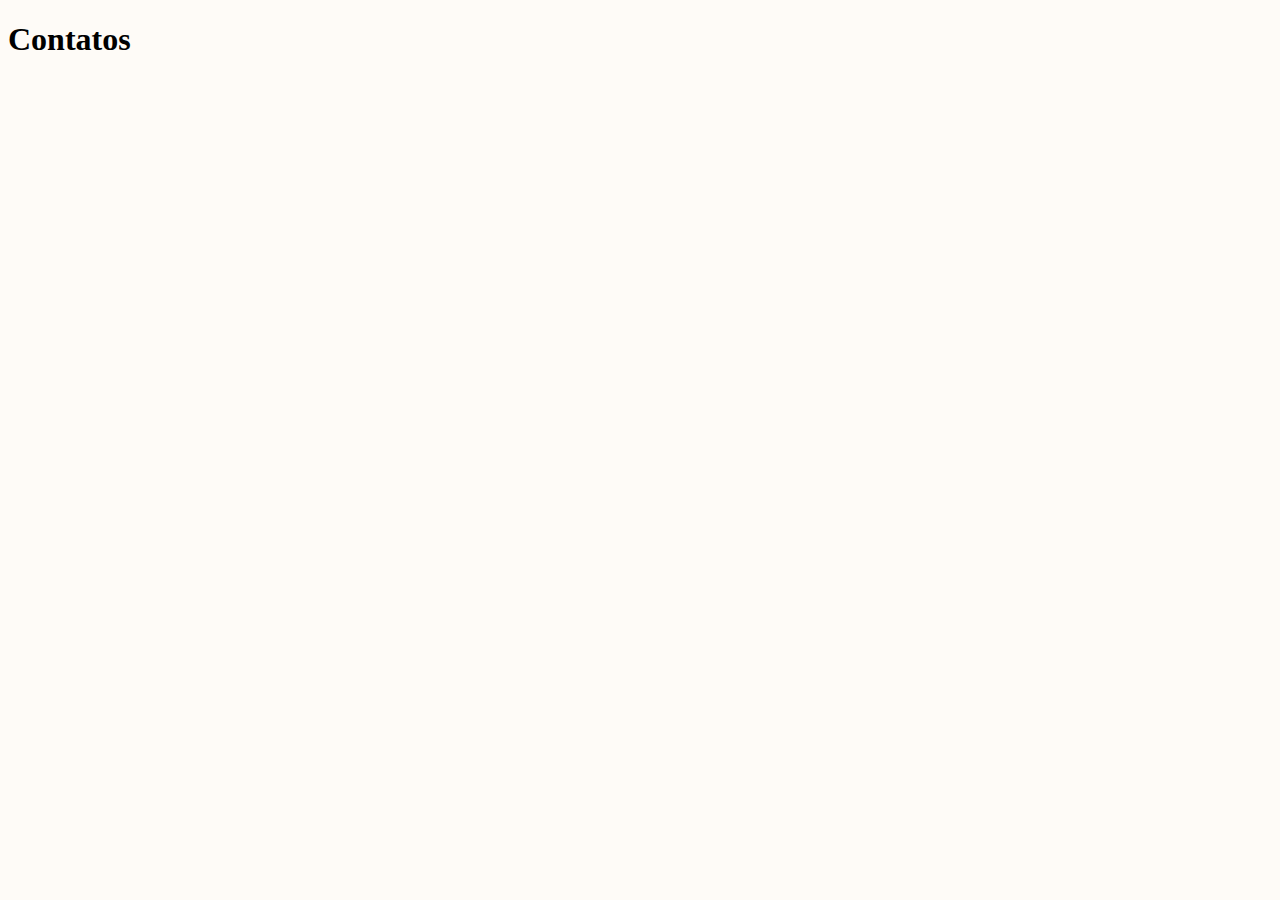
==== first-step-html-css/Barbearia Alura/pages/Contacts/index.html @ 2b735367 "finalização da pagina de produtos" ====
<!DOCTYPE html>
<html lang="en">

<head>
    <meta charset="UTF-8">
    <meta http-equiv="X-UA-Compatible" content="IE=edge">
    <meta name="viewport" content="width=device-width, initial-scale=1.0">
    <link rel="stylesheet" href="./style.css">
    <title>Contatos - Barbearia Alura</title>
</head>

<body>
    <header>
        <h1>Contatos</h1>
    </header>
</body>

</html>
---- first-step-html-css/Barbearia Alura/pages/Contacts/style.css ----
body {
    background-color: #FEFBF7;
}
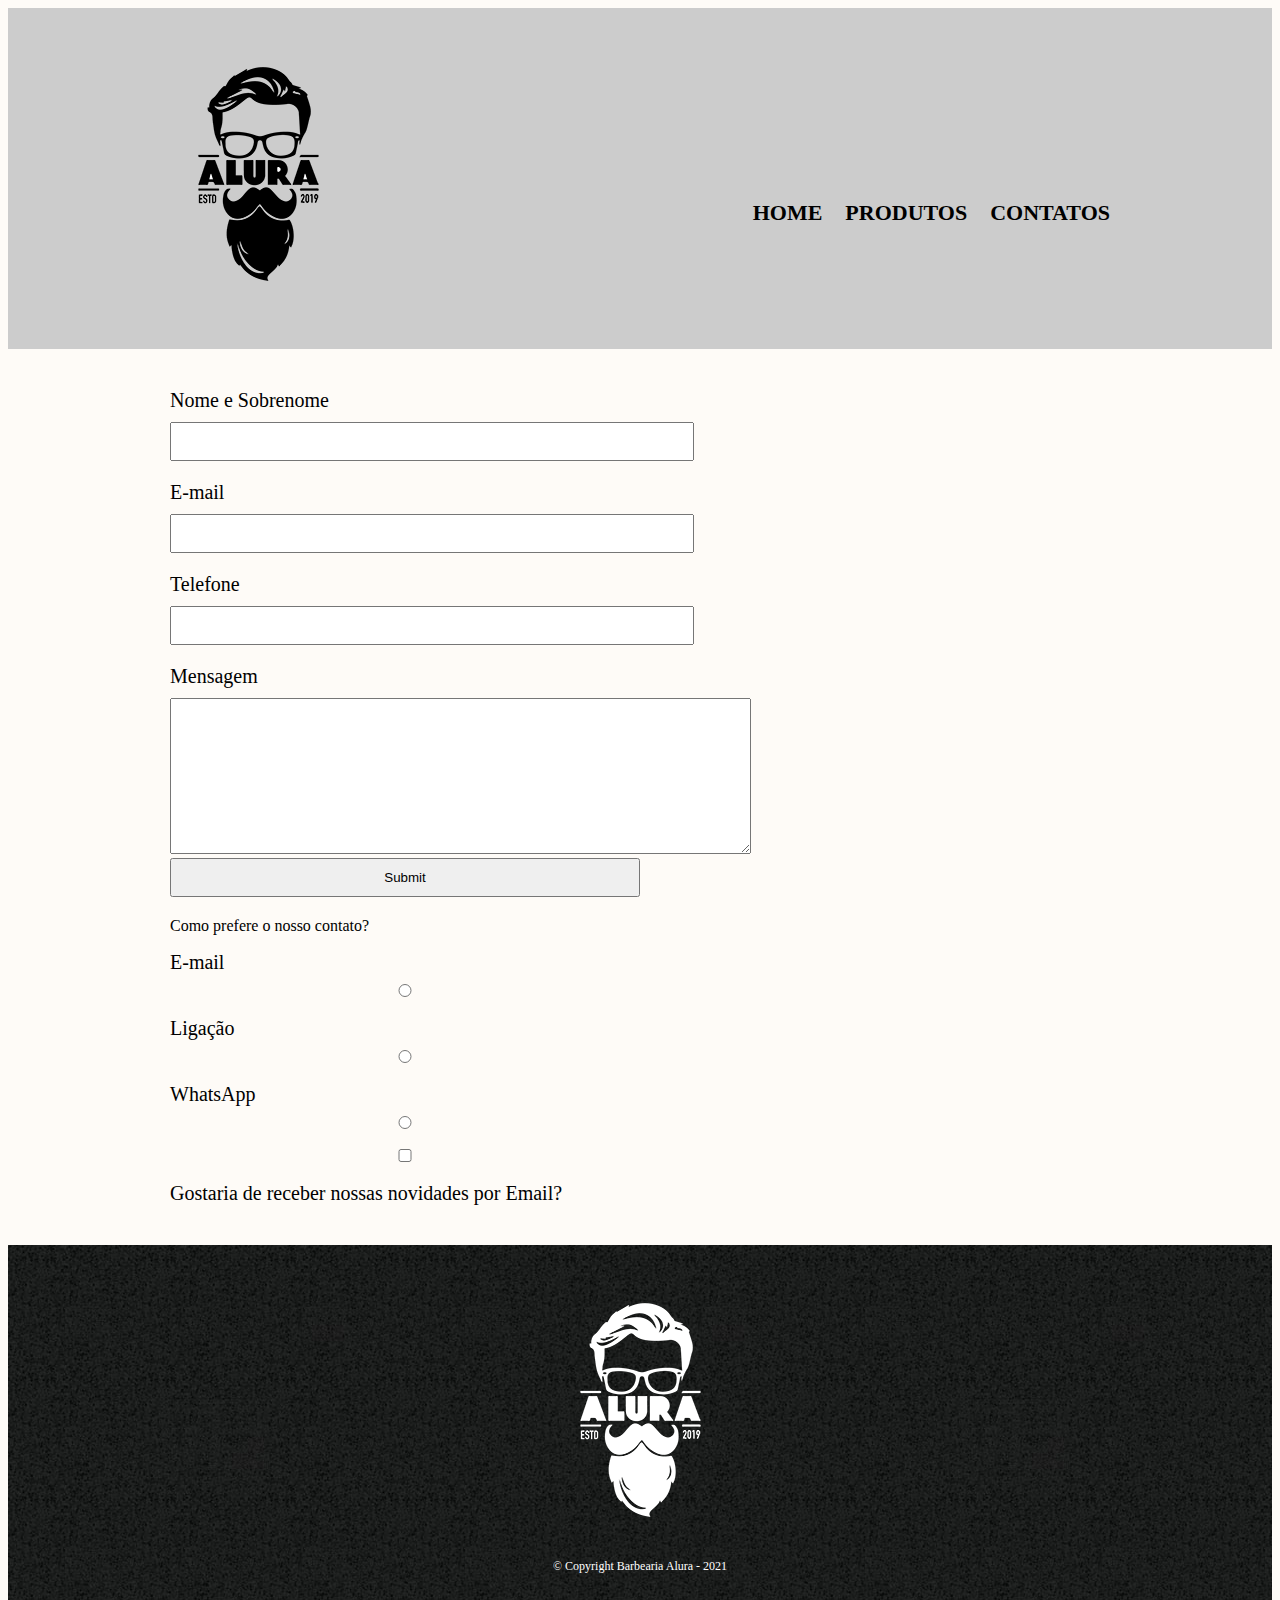
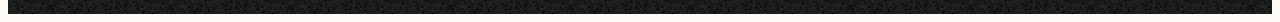
==== commit 77f2ea75: "estrutura pagina de contatos" ====
--- a/first-step-html-css/Barbearia Alura/pages/Contacts/index.html
+++ b/first-step-html-css/Barbearia Alura/pages/Contacts/index.html
@@ -2,17 +2,65 @@
 <html lang="en">
 
 <head>
-    <meta charset="UTF-8">
-    <meta http-equiv="X-UA-Compatible" content="IE=edge">
-    <meta name="viewport" content="width=device-width, initial-scale=1.0">
-    <link rel="stylesheet" href="./style.css">
-    <title>Contatos - Barbearia Alura</title>
+  <meta charset="UTF-8">
+  <meta http-equiv="X-UA-Compatible" content="IE=edge">
+  <meta name="viewport" content="width=device-width, initial-scale=1.0">
+  <link rel="stylesheet" href="./style.css">
+  <title>Contatos - Barbearia Alura</title>
 </head>
 
 <body>
-    <header>
-        <h1>Contatos</h1>
-    </header>
+  <header>
+    <div class="header-box">
+      <h1>
+        <img src="../../assets/logo.png" alt="logo Barbearia Alura">
+        <nav>
+          <ul>
+            <li><a href="../Main/index.html">Home</a></li>
+            <li><a href="../Products/index.html">Produtos</a></li>
+            <li><a href="../Contacts/index.html">Contatos</a></li>
+          </ul>
+        </nav>
+      </h1>
+    </div>
+  </header>
+  <main>
+    <form>
+      <div>
+        <label for="name">Nome e Sobrenome</label>
+        <input type="text" id="name">
+
+        <label for="email">E-mail</label>
+        <input type="text" id="email">
+
+        <label for="telephone">Telefone</label>
+        <input type="text" id="telephone">
+
+        <label for="message">Mensagem</label>
+        <textarea cols="70" rows="10" id="message"></textarea>
+
+        <input type="submit">
+      </div>
+      <div>
+        <p>Como prefere o nosso contato?</p>
+        <label for="radio-email">E-mail</label>
+        <input type="radio" name="contact" value="email" id="radio-email">
+
+        <label for="radio-telephone">Ligação</label>
+        <input type="radio" name="contact" value="telephone" id="radio-telephone">
+
+        <label for="radio-whatsapp">WhatsApp</label>
+        <input type="radio" name="contact" value="Whatsapp" id="radio-whatsapp">
+      </div>
+
+      <label><input type="checkbox">Gostaria de receber nossas novidades por Email?</label>
+
+    </form>
+  </main>
+  <footer>
+    <img src="../../assets/logo-white.png" alt="Logotipo da Barbearia Alura ">
+    <p class="copyright">&copy; Copyright Barbearia Alura - 2021</p>
+  </footer>
 </body>
 
 </html>--- a/first-step-html-css/Barbearia Alura/pages/Contacts/style.css
+++ b/first-step-html-css/Barbearia Alura/pages/Contacts/style.css
@@ -1,3 +1,72 @@
 body {
-    background-color: #FEFBF7;
-}+  background-color: #FEFBF7;
+}
+  
+header {
+  background-color: #CCCCCC;
+  padding: 20px 0;
+}
+  
+nav {
+  position: absolute;
+  top: 110px;
+  right: 0%;
+}
+  
+nav li {
+  display: inline;  
+  margin: 0 0 0 15px;
+}
+  
+nav a {
+  text-transform: uppercase;
+  color: #000000;
+  font-weight: bold;
+  text-decoration: none;
+  font-size: 22px;
+}
+  
+nav a:hover {
+  color: #C78C19;
+  text-decoration: underline;
+}
+
+.header-box {
+  position: relative;
+  width: 940px;
+  margin: 0 auto;
+}
+
+main {
+  width: 940px;
+  margin: 0 auto;
+}
+
+form {
+  margin: 40px 0;
+}
+
+form label {
+  display: block;
+  font-size: 20px;
+  margin: 0 0 10px;
+}
+
+form input {
+  display: block;
+  margin: 0 0 20px;
+  padding: 10px 25px;
+  width: 50%;
+}
+
+footer {
+  text-align: center;
+  background-image: url(bg.jpg);
+  padding: 40px;
+}
+  
+.copyright {
+  color: white;
+  font-size: 12px;
+  margin: 20px 0 0;
+}  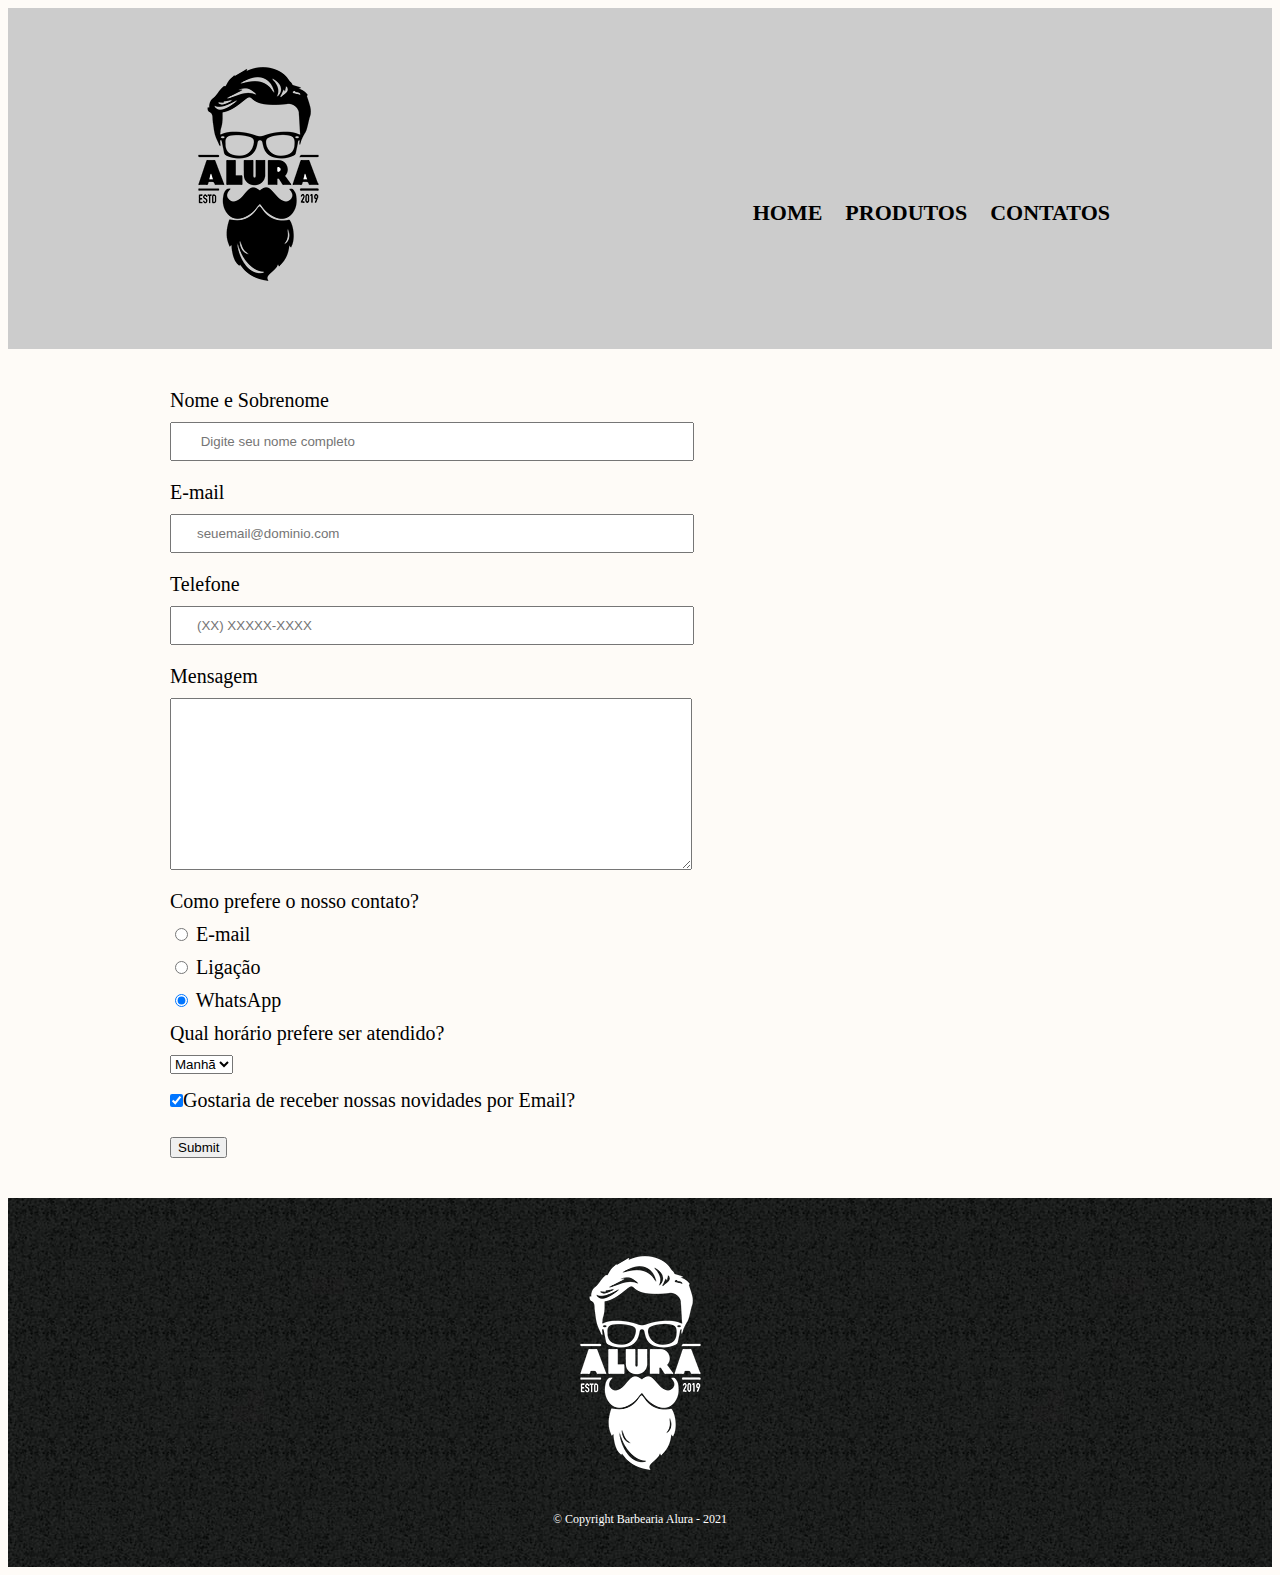
==== commit d37cce07: "add semântica html" ====
--- a/first-step-html-css/Barbearia Alura/pages/Contacts/index.html
+++ b/first-step-html-css/Barbearia Alura/pages/Contacts/index.html
@@ -28,33 +28,40 @@
     <form>
       <div>
         <label for="name">Nome e Sobrenome</label>
-        <input type="text" id="name">
-
+        <input type="text" id="name" class="input-default" required placeholder=" Digite seu nome completo">
         <label for="email">E-mail</label>
-        <input type="text" id="email">
-
+        <input type="email" id="email" class="input-default" required placeholder="seuemail@dominio.com">
         <label for="telephone">Telefone</label>
-        <input type="text" id="telephone">
-
+        <input type="tel" id="telephone" class="input-default" required placeholder="(XX) XXXXX-XXXX">
         <label for="message">Mensagem</label>
-        <textarea cols="70" rows="10" id="message"></textarea>
-
-        <input type="submit">
+        <textarea cols="70" rows="10" id="message" class="input-default" required>
+        </textarea>
       </div>
       <div>
         <p>Como prefere o nosso contato?</p>
-        <label for="radio-email">E-mail</label>
-        <input type="radio" name="contact" value="email" id="radio-email">
+        <label for="radio-email">
+          <input type="radio" name="contact" value="email" id="radio-email">
+          E-mail
+        </label>
+        <label for="radio-telephone">
+          <input type="radio" name="contact" value="telephone" id="radio-telephone">
+          Ligação
+        </label>
+        <label for="radio-whatsapp">
+          <input type="radio" name="contact" value="Whatsapp" id="radio-whatsapp" checked>
+          WhatsApp
+        </label>
+      </div>
+      <div>
+        <p>Qual horário prefere ser atendido?</p>
+        <select>
+          <option>Manhã</option>
+          <option>Tarde</option>
+          <option>Noite</option>
+        </select>
+        <label><input type="checkbox" class="checkbox" checked>Gostaria de receber nossas novidades por Email?</label>
 
-        <label for="radio-telephone">Ligação</label>
-        <input type="radio" name="contact" value="telephone" id="radio-telephone">
-
-        <label for="radio-whatsapp">WhatsApp</label>
-        <input type="radio" name="contact" value="Whatsapp" id="radio-whatsapp">
-      </div>
-
-      <label><input type="checkbox">Gostaria de receber nossas novidades por Email?</label>
-
+        <input type="submit">
     </form>
   </main>
   <footer>
--- a/first-step-html-css/Barbearia Alura/pages/Contacts/style.css
+++ b/first-step-html-css/Barbearia Alura/pages/Contacts/style.css
@@ -46,17 +46,21 @@
   margin: 40px 0;
 }
 
-form label {
+form label, form p {
   display: block;
   font-size: 20px;
   margin: 0 0 10px;
 }
 
-form input {
+.input-default {
   display: block;
   margin: 0 0 20px;
   padding: 10px 25px;
   width: 50%;
+}
+
+.checkbox {
+  margin: 20px 0;
 }
 
 footer {
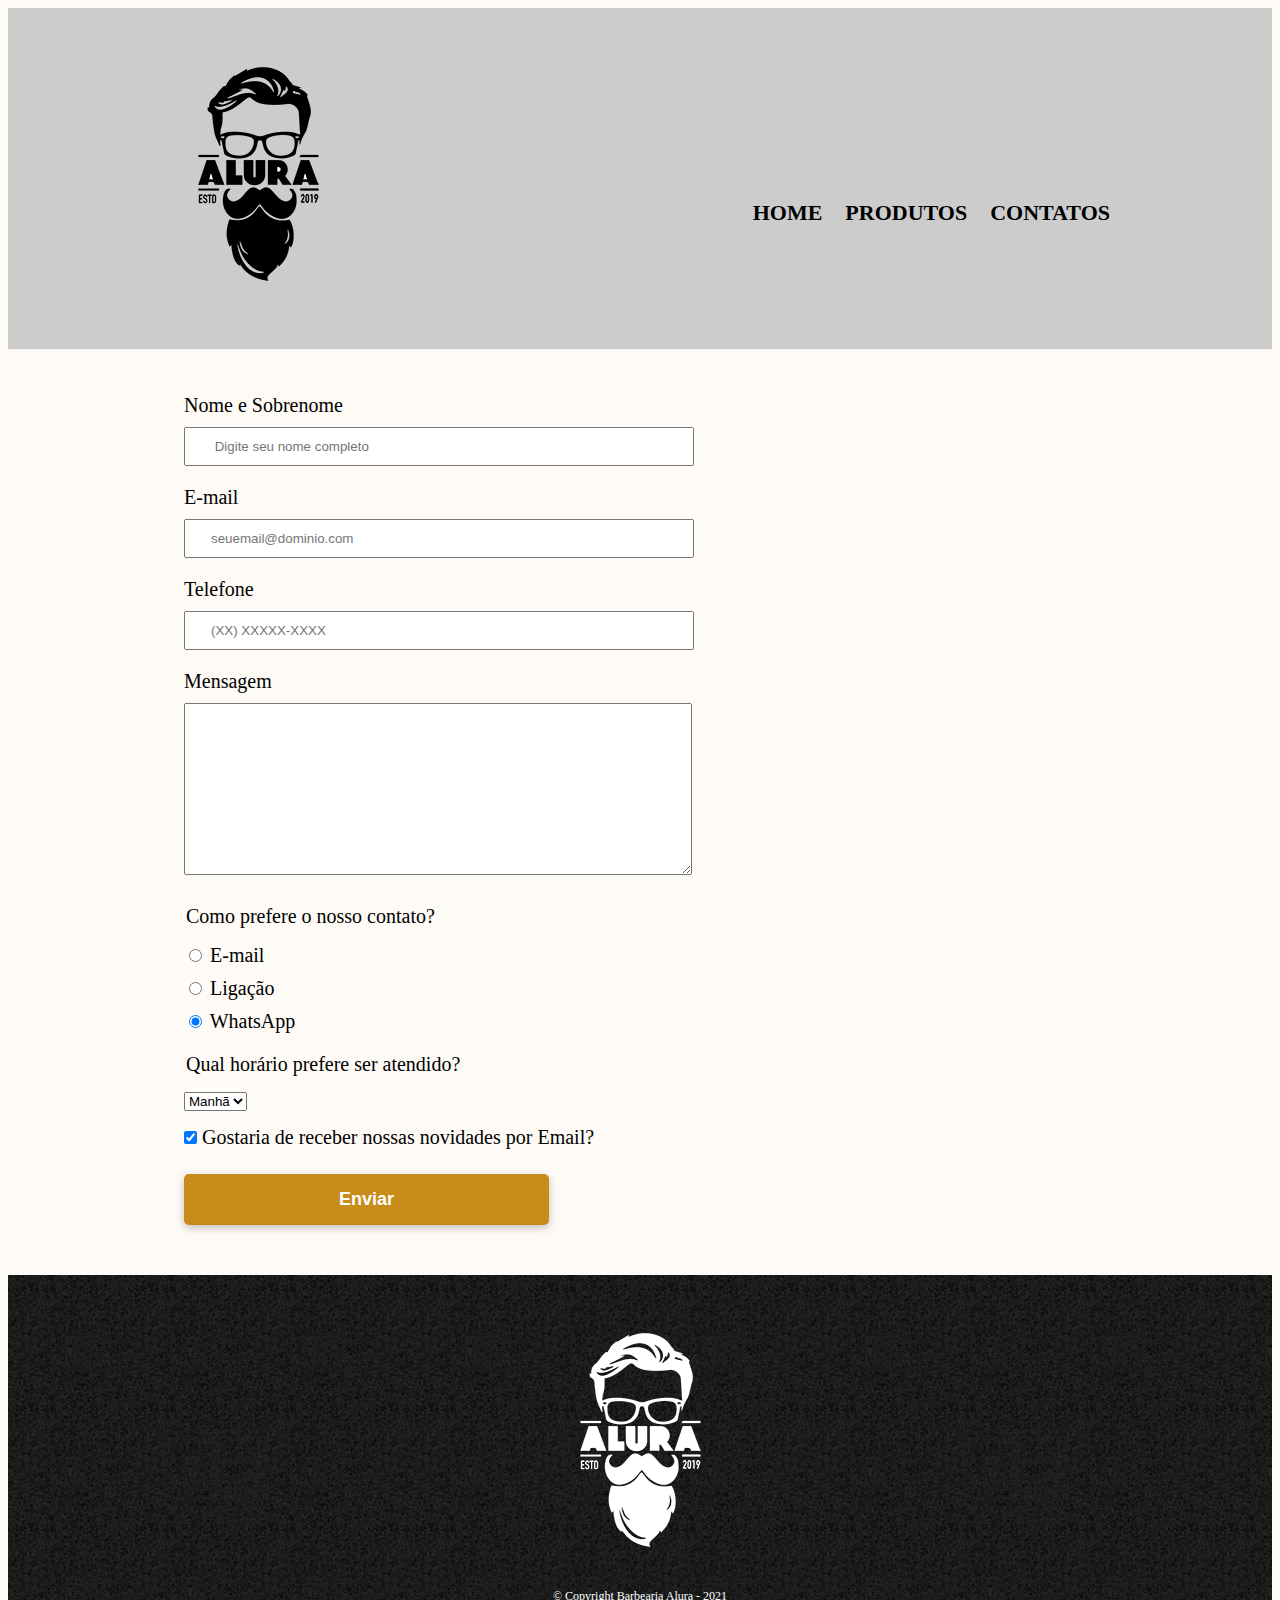
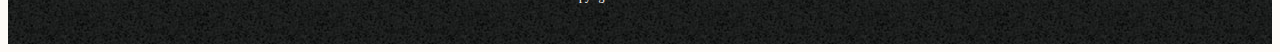
==== commit 8593c3ca: "add estilos botão submit" ====
--- a/first-step-html-css/Barbearia Alura/pages/Contacts/index.html
+++ b/first-step-html-css/Barbearia Alura/pages/Contacts/index.html
@@ -26,7 +26,7 @@
   </header>
   <main>
     <form>
-      <div>
+      <fieldset>
         <label for="name">Nome e Sobrenome</label>
         <input type="text" id="name" class="input-default" required placeholder=" Digite seu nome completo">
         <label for="email">E-mail</label>
@@ -36,9 +36,9 @@
         <label for="message">Mensagem</label>
         <textarea cols="70" rows="10" id="message" class="input-default" required>
         </textarea>
-      </div>
-      <div>
-        <p>Como prefere o nosso contato?</p>
+      </fieldset>
+      <fieldset>
+        <legend>Como prefere o nosso contato?</legend>
         <label for="radio-email">
           <input type="radio" name="contact" value="email" id="radio-email">
           E-mail
@@ -51,17 +51,19 @@
           <input type="radio" name="contact" value="Whatsapp" id="radio-whatsapp" checked>
           WhatsApp
         </label>
-      </div>
-      <div>
-        <p>Qual horário prefere ser atendido?</p>
+      </fieldset>
+      <fieldset>
+        <legend>Qual horário prefere ser atendido?</legend>
         <select>
           <option>Manhã</option>
           <option>Tarde</option>
           <option>Noite</option>
         </select>
-        <label><input type="checkbox" class="checkbox" checked>Gostaria de receber nossas novidades por Email?</label>
-
-        <input type="submit">
+        <label><input type="checkbox" class="checkbox" checked>
+          Gostaria de receber nossas novidades por Email?
+        </label>
+        <input type="submit" value="Enviar" class="send">
+      </fieldset>
     </form>
   </main>
   <footer>
--- a/first-step-html-css/Barbearia Alura/pages/Contacts/style.css
+++ b/first-step-html-css/Barbearia Alura/pages/Contacts/style.css
@@ -24,6 +24,7 @@
   font-weight: bold;
   text-decoration: none;
   font-size: 22px;
+  transition: 0.5s color;
 }
   
 nav a:hover {
@@ -46,7 +47,11 @@
   margin: 40px 0;
 }
 
-form label, form p {
+fieldset {
+  border: none;
+}
+
+form label, form legend {
   display: block;
   font-size: 20px;
   margin: 0 0 10px;
@@ -73,4 +78,23 @@
   color: white;
   font-size: 12px;
   margin: 20px 0 0;
-}  +}  
+
+.send {
+  width: 40%;
+  padding: 15px 0 ;
+  background-color: #C78C19;
+  color: white;
+  font-weight: bold;
+  font-size: 18px;
+  border: none;
+  border-radius: 5px;
+  box-shadow: rgba(0, 0, 0, 0.24) 0px 3px 8px;
+  cursor: pointer;
+  transition: 1s all;
+}
+
+.send:hover {
+  background-color: #8f6106;
+  transform: scale(0.7);
+}